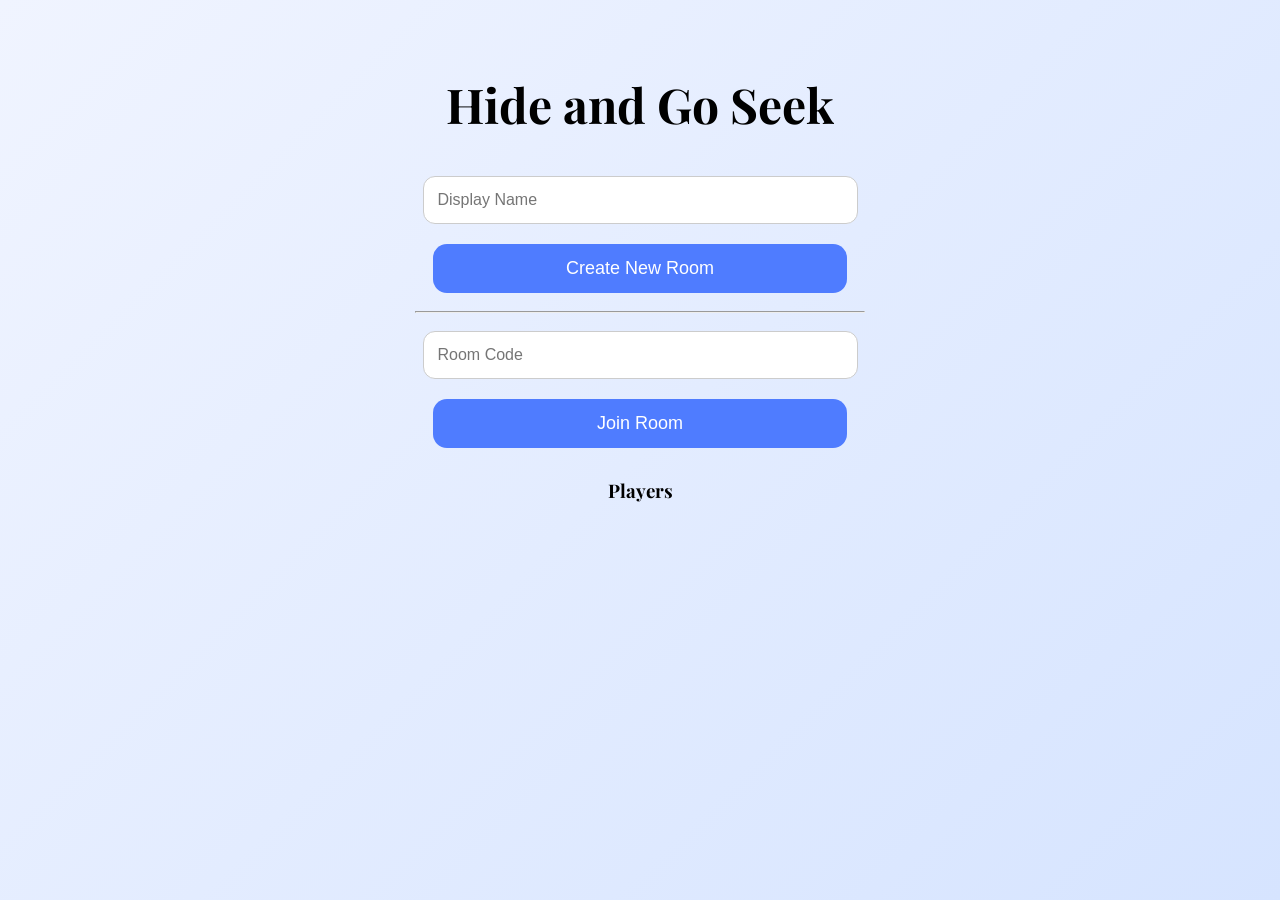
==== frontend/index.html @ c78c69bc "made the basic rooms" ====
<!DOCTYPE html>
<html>
<head>
    <title>Hide and Go Seek</title>
    <link rel="stylesheet" href="style.css">
</head>

<link href="https://fonts.googleapis.com/css2?family=Playfair+Display&display=swap" rel="stylesheet">

<body>

<div class="container">

<h1>Hide and Go Seek</h1>

<div id="menu">

<input id="displayName" placeholder="Display Name">

<button onclick="createRoom()">Create New Room</button>

<hr>

<input id="roomCodeInput" placeholder="Room Code">

<button onclick="joinRoom()">Join Room</button>

</div>

<h2 id="roomCodeDisplay"></h2>

<h3>Players</h3>
<ul id="playerList"></ul>

</div>

<script src="main.js"></script>

</body>
</html>
---- frontend/style.css ----
body {
    font-family: 'Playfair Display', serif;
    text-align: center;

    /* Soft gradient background */
    background: linear-gradient(135deg, #f0f4ff, #d6e4ff);

    min-height: 100vh;
    margin: 0;
}

/* Container */

.container {
    max-width: 450px;
    margin: auto;
    padding: 40px 20px;
}

/* Title */

h1 {
    font-size: 48px;
    margin-bottom: 30px;
}

/* Inputs */

input {
    width: 90%;
    padding: 14px;
    margin: 10px 0;

    border-radius: 12px;
    border: 1px solid #ccc;

    font-size: 16px;
}

/* Buttons */

button {
    width: 92%;
    padding: 14px;

    margin: 10px 0;

    font-size: 18px;

    border-radius: 14px;
    border: none;

    background: #4f7cff;
    color: white;

    cursor: pointer;

    transition: 0.2s ease;
}

button:hover {
    background: #6f97ff;
    transform: scale(1.02);
}

/* Home Button Special Style */

.home-btn {
    position: absolute;
    top: 15px;
    left: 15px;

    width: auto;
    padding: 8px 16px;

    font-size: 14px;

    background: #ff6b6b;
}

.home-btn:hover {
    background: #ff8787;
}

/* Player list */

ul {
    list-style: none;
    padding: 0;
}

li {
    padding: 8px;
    font-size: 18px;
}
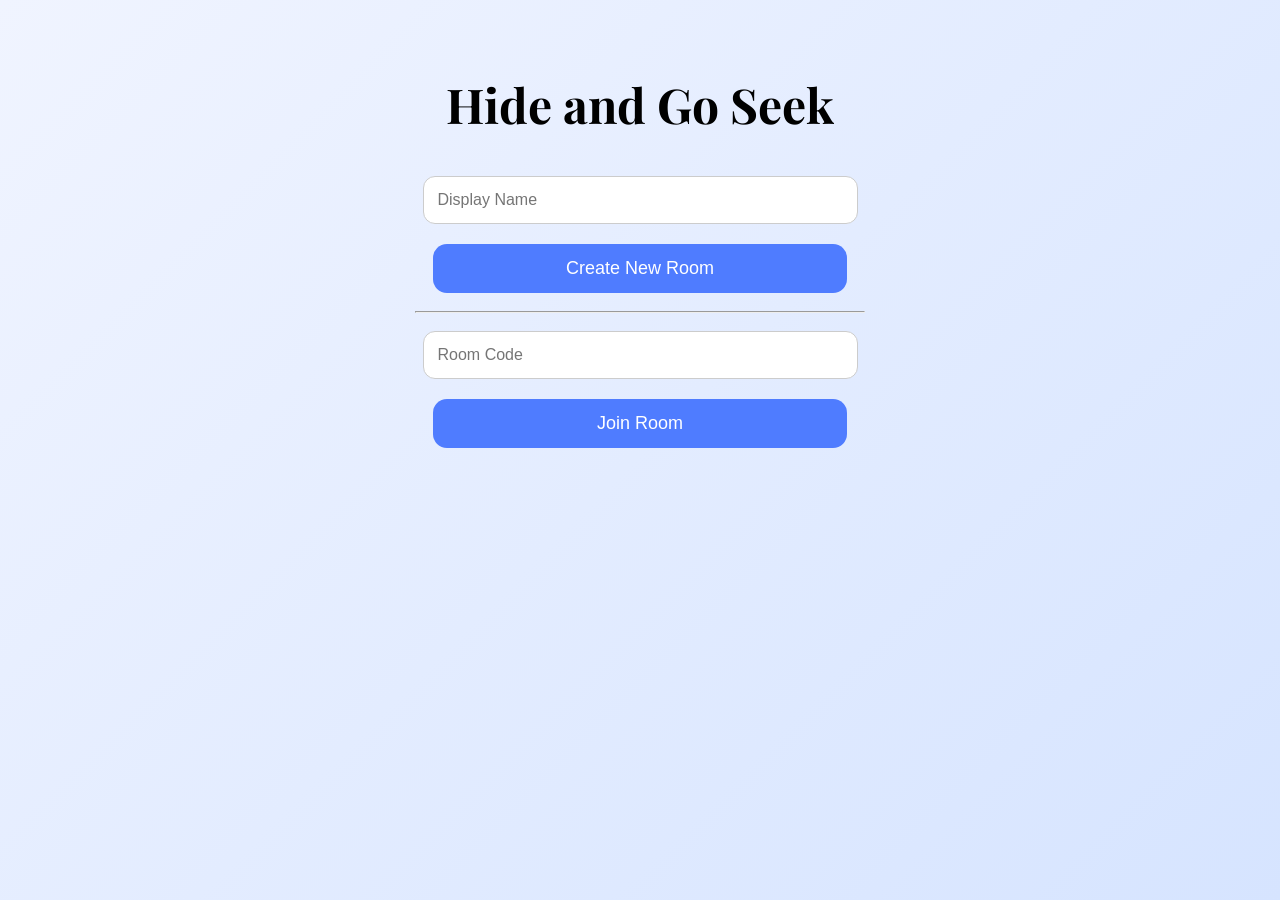
==== commit 413307d5: "added emojis" ====
--- a/frontend/index.html
+++ b/frontend/index.html
@@ -1,11 +1,13 @@
 <!DOCTYPE html>
 <html>
 <head>
-    <title>Hide and Go Seek</title>
-    <link rel="stylesheet" href="style.css">
-</head>
+<meta charset="UTF-8">
+
+<title>Hide and Go Seek</title>
 
 <link href="https://fonts.googleapis.com/css2?family=Playfair+Display&display=swap" rel="stylesheet">
+<link rel="stylesheet" href="style.css">
+</head>
 
 <body>
 
@@ -27,11 +29,6 @@
 
 </div>
 
-<h2 id="roomCodeDisplay"></h2>
-
-<h3>Players</h3>
-<ul id="playerList"></ul>
-
 </div>
 
 <script src="main.js"></script>
--- a/frontend/style.css
+++ b/frontend/style.css
@@ -92,4 +92,24 @@
 li {
     padding: 8px;
     font-size: 18px;
+}
+
+.emoji-box {
+    background: white;
+    padding: 15px;
+    border-radius: 14px;
+    margin-top: 15px;
+}
+
+.emoji-option {
+    font-size: 28px;
+    padding: 8px;
+    cursor: pointer;
+    display: inline-block;
+}
+
+#messageBox {
+    color: red;
+    font-weight: bold;
+    margin-top: 10px;
 }
